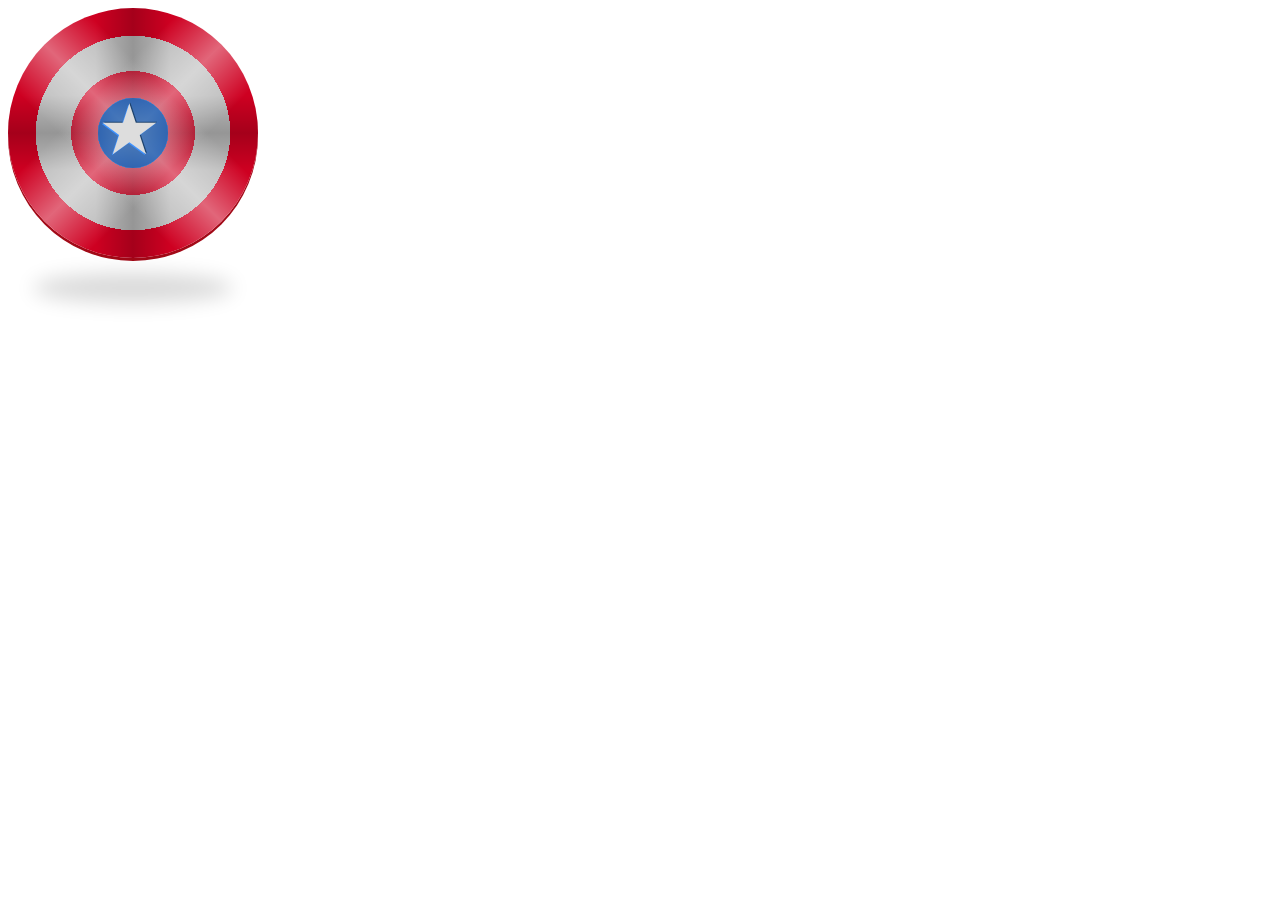
==== simple-animation/index.html @ 9694c157 "simple-animation demo" ====
<!DOCTYPE html>
<html>
<head>
    <link rel="stylesheet" href="style.css">
</head>
<body>
    <div id="cpt-america" class="follow"></div>

    <script src="jquery.js"></script>
    <script src="script.js"></script>
</body>
</html>
---- simple-animation/style.css ----
/* CSS TAKEN FROM http://a.singlediv.com/ */
#cpt-america {
    width: 250px;
    height: 250px;
    /*margin-left: -125px;*/
    /*margin-top: -140px;*/
    z-index: 1;
    background: linear-gradient(45deg, rgba(255,255,255,0) 35%, rgba(255,255,255,0.4) 50%, rgba(255,255,255,0) 65%), linear-gradient(-45deg, rgba(255,255,255,0) 35%, rgba(255,255,255,0.4) 50%, rgba(255,255,255,0) 65%), linear-gradient(to right, rgba(0,0,0,0) 35%, rgba(0,0,0,0.2) 50%, rgba(0,0,0,0) 65%), linear-gradient(to bottom, rgba(0,0,0,0) 35%, rgba(0,0,0,0.2) 50%, rgba(0,0,0,0) 65%), radial-gradient(ellipse at center, #0033b0 20%, #ce0021 20%, #ce0021 35%, #bbb 35%, #bbb 55%, #ce0021 55%);
    border-radius: 50%;
    box-shadow: 0 3px 0 #a20917;
}

#cpt-america:before, #cpt-america:after {
    display: block;
    content: '';
    position: absolute;
}

#cpt-america:before {
    width: 70px;
    height: 70px;
    margin-left: -35px;
    margin-top: -35px;
    top: 50%;
    left: 50%;
    z-index: 2;
    background: rgba(0,80,170,0.5);
    border-radius: 50%;
    content: '★';
    font-size: 70px;
    color: #ddd;
    line-height: 65px;
    text-shadow: -1px 1px 0 #3e92ff, 1px -1px 0 #1e436d;
}

#cpt-america:after {
    width: 200px;
    height: 30px;
    margin-left: -100px;
    top: 215px;
    left: 50%;
    border-radius: 50%;
    box-shadow: 0 50px 20px rgba(0,0,0,0.15);
}
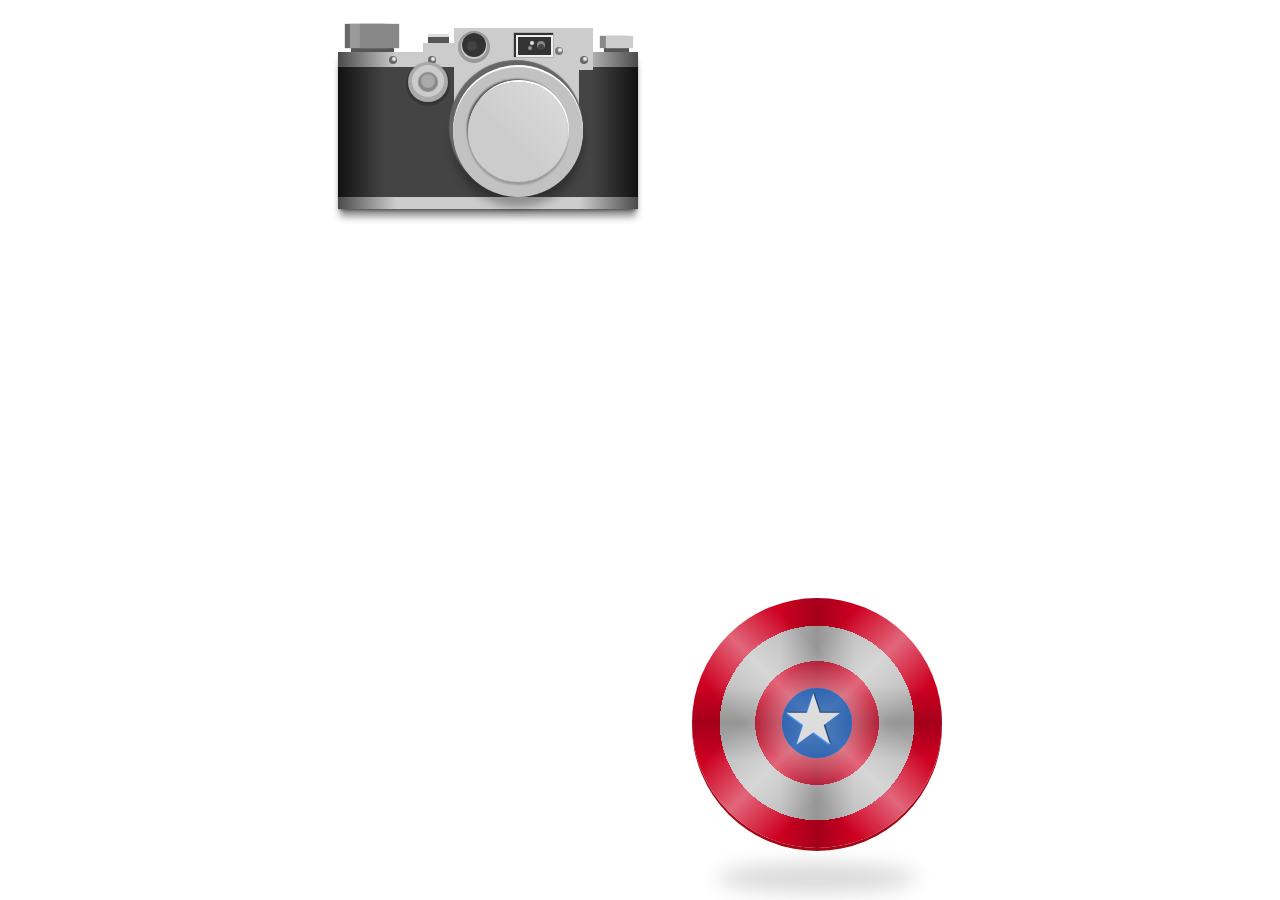
==== commit 0dc06269: "first demo" ====
--- a/simple-animation/index.html
+++ b/simple-animation/index.html
@@ -4,9 +4,10 @@
     <link rel="stylesheet" href="style.css">
 </head>
 <body>
-    <div id="cpt-america" class="follow"></div>
+    <div id="cpt-america" class="singlediv animation-1"></div>
+    <div id="camera" class="singlediv animation-2"></div>
 
     <script src="jquery.js"></script>
-    <script src="script.js"></script>
+    <script src="script-01.js"></script>
 </body>
 </html>--- a/simple-animation/style.css
+++ b/simple-animation/style.css
@@ -1,4 +1,9 @@
 /* CSS TAKEN FROM http://a.singlediv.com/ */
+.singlediv { position: absolute; }
+.singlediv:before, .singlediv:after {
+    content: ''; position: absolute; display: 'block';
+}
+
 #cpt-america {
     width: 250px;
     height: 250px;
@@ -8,12 +13,6 @@
     background: linear-gradient(45deg, rgba(255,255,255,0) 35%, rgba(255,255,255,0.4) 50%, rgba(255,255,255,0) 65%), linear-gradient(-45deg, rgba(255,255,255,0) 35%, rgba(255,255,255,0.4) 50%, rgba(255,255,255,0) 65%), linear-gradient(to right, rgba(0,0,0,0) 35%, rgba(0,0,0,0.2) 50%, rgba(0,0,0,0) 65%), linear-gradient(to bottom, rgba(0,0,0,0) 35%, rgba(0,0,0,0.2) 50%, rgba(0,0,0,0) 65%), radial-gradient(ellipse at center, #0033b0 20%, #ce0021 20%, #ce0021 35%, #bbb 35%, #bbb 55%, #ce0021 55%);
     border-radius: 50%;
     box-shadow: 0 3px 0 #a20917;
-}
-
-#cpt-america:before, #cpt-america:after {
-    display: block;
-    content: '';
-    position: absolute;
 }
 
 #cpt-america:before {
@@ -41,4 +40,41 @@
     left: 50%;
     border-radius: 50%;
     box-shadow: 0 50px 20px rgba(0,0,0,0.15);
+}
+
+
+#camera {
+    position: absolute;
+
+    width: 300px;
+    height: 130px;
+    /*margin-left: -150px;*/
+    /*margin-top: -65px;*/
+    z-index: 1;
+    background: linear-gradient(to right, #111 0%, #444 15%, #444 85%, #111 100%);
+    border-top: 15px solid #ccc;
+    border-bottom: 12px solid #ccc;
+    border-image: linear-gradient(to right, #444, #ccc, #ccc, #ccc, #ccc, #444) 1% stretch;
+    box-shadow: 0 3px 4px -2px rgba(0,0,0,0.6), 0 10px 7px -2px rgba(0,0,0,0.4);
+}
+#camera:before {
+    width: 33px;
+    height: 18px;
+    margin-left: 30px;
+    top: -30px;
+    left: 50%;
+    z-index: 2;
+    background: #333;
+    box-shadow: 0 0 0 2px #eee, -1px -1px 1px 3px #333, -95px 6px 0 0 #ccc, 30px 3px 0 12px #ccc, -18px 37px 0 46px #ccc, -96px -6px 0 -6px #555, -96px -9px 0 -6px #ddd, -155px -10px 1px 3px #888, -165px -10px 1px 3px #999, -170px -10px 1px 3px #666, -162px -8px 0 5px #555, 85px -4px 1px -3px #ccc, 79px -4px 1px -3px #888, 82px 1px 0 -4px #555;
+}
+#camera:after {
+    width: 100px;
+    height: 100px;
+    margin-left: -20px;
+    top: 15px;
+    left: 50%;
+    z-index: 3;
+    background: linear-gradient(45deg, #ccc 40%, #ddd 100%);
+    border-radius: 50%;
+    box-shadow: 0 3px 2px #999, 1px -2px 0 white, -1px -3px 2px #555, 0 0 0 15px #c2c2c2, 0 -2px 0 15px white, -2px -5px 1px 17px #666, 0 10px 10px 15px rgba(0,0,0,0.3), -90px -51px 1px -43px #aaa, -90px -50px 1px -40px #888, -90px -51px 0 -34px #ccc, -90px -50px 0 -30px #aaa, -90px -48px 1px -28px rgba(0,0,0,0.2), -124px -73px 1px -48px #eee, -125px -72px 0 -46px #666, -85px -73px 1px -48px #eee, -86px -72px 0 -46px #666, 42px -82px 1px -48px #eee, 41px -81px 0 -46px #777, 67px -73px 1px -48px #eee, 66px -72px 0 -46px #666, -46px -86px 1px -45px #444, -44px -87px 0 -38px #333, -44px -86px 0 -37px #ccc, -44px -85px 0 -34px #999, 14px -89px 1px -48px #eee, 12px -84px 1px -48px #999, 23px -85px 0 -47px #444, 23px -87px 0 -46px #888;
 }